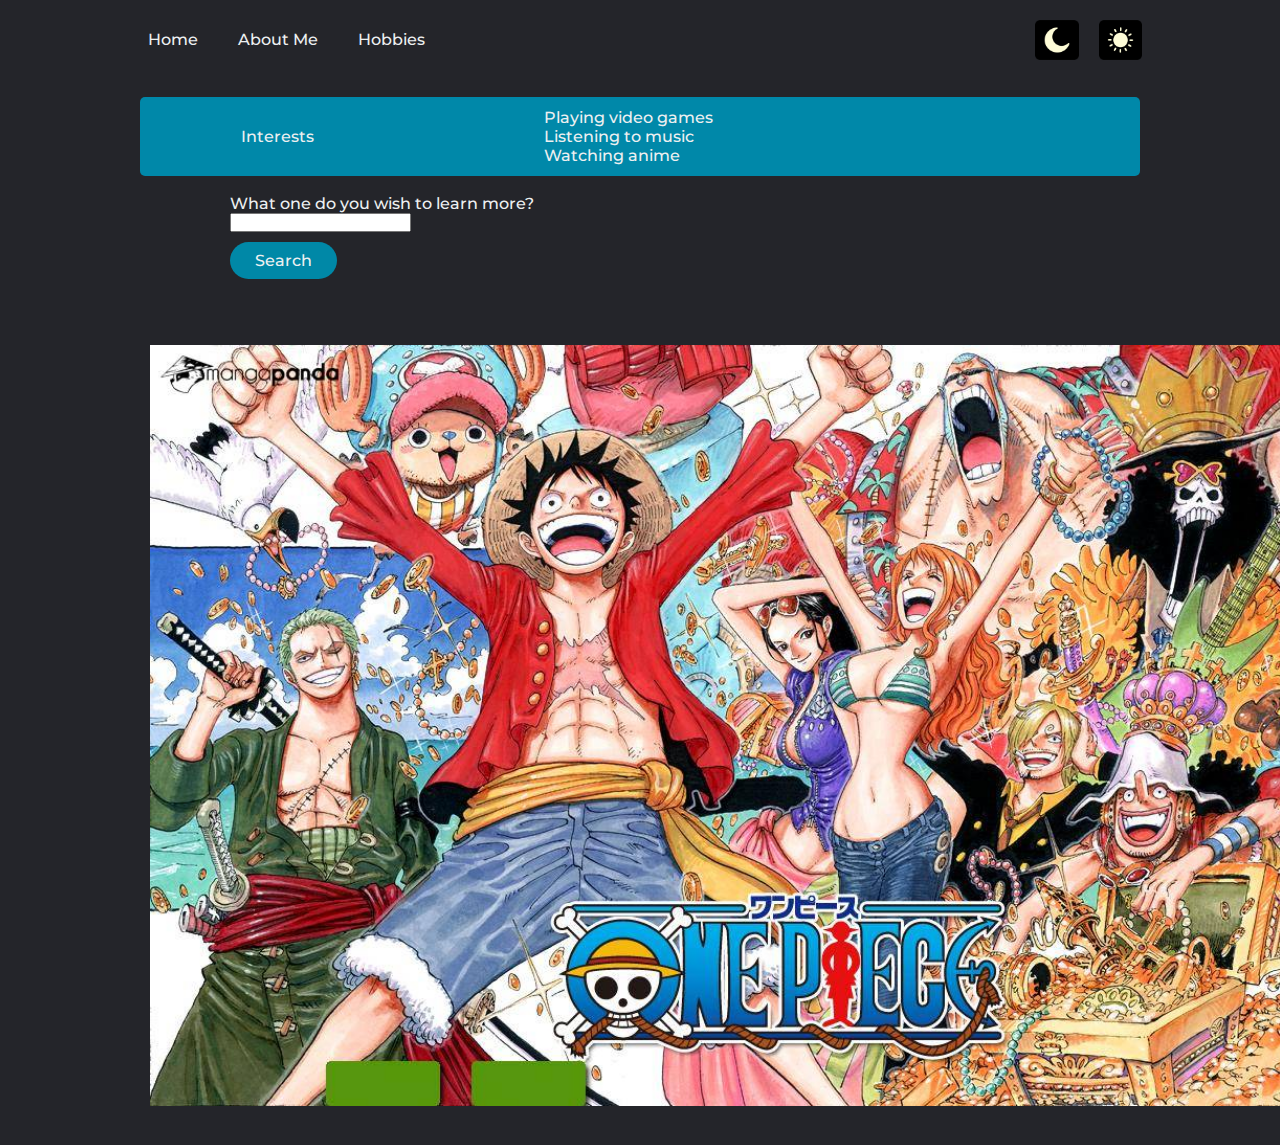
==== hobbies.html @ 19820d30 "one" ====
<html>
    <head>
        <title>Home</title>
        <link rel="stylesheet" href="styles.css">
        <script defer src="script.js"></script>
        <script src="script_hobby.js"></script>
    </head>

    <body onload="theme()" id="body">
        <header>
            <nav>
                <ul class="nav_links">
                    <li><a href="index.html">Home</a></li><li>
                        <a href="aboutMe.html">About Me</a></li><li>
                            <a href="hobbies.html">Hobbies</a></li><li>
                </ul>
            </nav>
            
            <div>
                <ul class="theme_button">
                    <li>
                        <label class="label_expanded">
                            <input type="radio" name="darkmode" id="dark">
                                <div class="radio_btns">
                                    <img src="res/dark.png" height="40px">
                                </div>
                        </label>
                    </li><li>
                        <label class="label_expanded">
                            <input type="radio" name="darkmode" id="light">
                                <div class="radio_btns">
                                    <img src="res/light.png" height="40px">
                                </div>
                        </label>
                    </li> 
                </ul>
            </div>
            
        </header>
        <br>
        <center>
            <table border = "1">
                <tr>
                    <td>Interests</td>
                    <td>
                        Playing video games<br> 
                        Listening to music<br>
                        Watching anime 
                    </td> 
                </tr> 
            </table>
            </center>
            
            <br>

                <div class="textfortextbox">
                    What one do you wish to learn more?
                </div>
            
            
                <div class="textbox">
                    <input type="text" id="searchf">
                </div>
                <div class="search">
                    <button onclick="search(document.getElementById('searchf').value)">Search</button>
                </div>

                <br><br>
            
                <div class="slider_frame">
                    <div class="slide_images">
                        <div class="img_container">
                            <img src="res/balo.jpg" width="1200px">
                        </div>
                        <div class="img_container">
                            <img src="res/nier.jpg" width="1200px">
                        </div>
                        <div class="img_container">
                            <img src="res/op.jpg" width="1200px">
                        </div>
                    </div>
                </div>
           

    </body>
</html>
---- styles.css ----
@import url('https://fonts.googleapis.com/css2?family=Montserrat:wght@500&display=swap');


*{
    box-sizing: border-box;
    margin: 0;
    padding: 0;
}

body{
    background-color: var(--bg-color, #24252A);
    /*-webkit-transition:background-color 1s ease-in; 
   -moz-transition:background-color 1s ease-in; 
   -o-transition:background-color 1s ease-in; 
   transition:background-color 1s ease-in;*/ 
}

li, a, button, table{
    font-family: "Montserrat", sans-serif;
    font-weight: 500;
    font-size: 16px;
    background-color: #24252A;
    color: #edf0f1;
    text-decoration: none;
}

header{
    display: flex;
    height: 79.2px;
    background-color: #24252A;
    justify-content: space-between;
    align-items: center;
    padding: 30px 10%;
}

.nav_links{
    list-style: none;
}

.nav_links li{
    display: inline-block;
    padding: 0px 20px;
}

.nav_links li a{
    transition: all 0.3 ease 0s;
}

.nav_links li a:hover{
    color: #0088A9;
}

.theme_button{
    list-style: none;
    background: transparent;
}

.theme_button li{
    display: inline-block;
    padding: 0px 10px;
    background: transparent;
}

.radio_btns img{
    border: none;
    cursor: pointer;
    background: transparent;
    
}

.label_expanded > input{
    display:none;
}

table {
    border-collapse: collapse;
    width: 1000px;
    background-color: #0088A9;
    border-radius: 5px;
    border-color: transparent;
    
}

table td{
    padding: 10px 10%;
}

.textbox{
    display: flex;
    justify-content: flex-start;
    padding: 0px 18%;
}

.search{
    display: flex;
    justify-content: flex-start;
    padding: 10px 18%;
}

.textfortextbox{
    font-family: "Montserrat", sans-serif;
    font-weight: 500;
    font-size: 16px;
    color: #edf0f1;
    text-decoration: none;
    display: flex;
    justify-content: flex-start;
    padding: 0px 18%;
}

button{
    padding: 9px 25px;
    background-color: rgba(0,136,167,1);
    border: none;
    border-radius: 50px;
    cursor: pointer;
    transition: all 0.3s ease 0s;
}

button:hover{
    background-color: rgba(0,136,167,0.8);
}

.slider_frame{
    overflow: hidden;
    height: auto;
    width: 1200px;
    margin-left: 150px;
    margin-top: 20px;
}

@-webkit-keyframes slide_animation{
    0%{left: 0px;}
    10%{left: 0px;}
    20%{left: 1200px;}
    30%{left: 1200px;}
    40%{left: 2400px;}
    50%{left: 2400px;}
    60%{left: 1200px;}
    70%{left: 1200px;}
    80%{left: 0px;}
    90%{left: 0px;}
    100%{left: 0px;}
}

.slide_images{
    width: 3600px;
    height: 800px;
    margin: 0 0 0 -2400px;
    position: relative;
    -webkit-animation-name: slide_animation;
    -webkit-animation-duration: 33s;
    -webkit-animation-iteration-count: infinite;
    -webkit-animation-direction: alternate;
    -webkit-animation-play-state: running;
}

.img_container{
    height: 400px;
    width: auto;
    position: relative;
    float: left;
}

h1{
    font-family: "Montserrat", sans-serif;
    font-weight: 500;
    color: #edf0f1;
    text-decoration: none;
}

select{
    -webkit-appearance: none;
    -moz-appearance: none;
    -ms-appearance: none;
    appearance: none;
    outline: 0;
    box-shadow: none;
    border: 0!important;
    background: rgba(0,136,167,1);
    background-image: none;
}

select::-ms-expand{
    display: none;
}
.select_game{
    position: relative;
    display: flex;
    width: 20em;
    height: 3em;
    line-height: 3;
    background-color: rgba(0,136,167,1);
    overflow: hidden;
    border-radius: .25em;
}

select{
    flex: 1;
    padding: 0 .5em;
    color: #edf0f1;
    cursor: pointer;
}

.select_game::after{
    content: '\25BC';
    position: absolute;
    color: #edf0f1;
    top: 0;
    right: 0;
    padding: 0 1em;
    background: rgb(0, 72, 88);
    cursor: pointer;
    pointer-events: none;
    transform-origin: .25s all ease;
}

.select_game:hover::after{
    color: rgba(0,136,167,0.8);
}

.asset{
    display: flex;
    justify-content: space-between;
    align-items: center;
    padding: 30px 10%;
}


.wrapper{
    border: 1px #0088A9;
    height: 75px;
    width: 150px;
    position: absolute;
    bottom: 0px;
    left: 25px;
    display: flex;
    align-items: center;
    justify-content: space-around;
}

input[type="checkbox"]{
    appearance: none;
    -webkit-appearance: none;
    height: 25px;
    width: 25px;
    background-color: #edf0f1;
    border-radius: 5px;
    cursor: pointer;
    display: flex;
    align-items: center;
    justify-content: center;
    outline: none;
}

label{
    font-family: "Montserrat", sans-serif;
    font-weight: 500;
    font-size: 16px;
    color: #edf0f1;
    text-decoration: none;
}

input[type="checkbox"]::after{
    font-family: "Font Awesome 5 Free";
    content: "\f00c";
    font-weight: 900;
    font-size: 20px;
    color: #24252A;
    display: none;
}

input[type="checkbox"]:hover{
    background-color: #737171;
}

input[type="checkbox"]:checked{
    background-color: #0088A9;
}

input[type="checkbox"]:checked::after{
    display: block;
}

.splash{
    display: flex;
    justify-content: center;
    align-items: center;
    min-height: 60vh;
    box-sizing: border-box;
}

h2{
    font-family: "Montserrat", sans-serif;
    font-weight: 500;
    position: relative;
    font-size: 13vw;
    color: #24252A;
    -webkit-text-stroke: 0.3vw #edf0f1;
    text-transform: uppercase;
}

height::before{
    content: attr(data-text);
    position: absolute;
    top: 0;
    left: 0;
    width: 100%;
    height: 100%;
    color: #edf0f1;
    -webkit-text-stroke: 0vw #edf0f1;
    border-right: 2px solid #edf0f1;
    overflow: hidden;
}
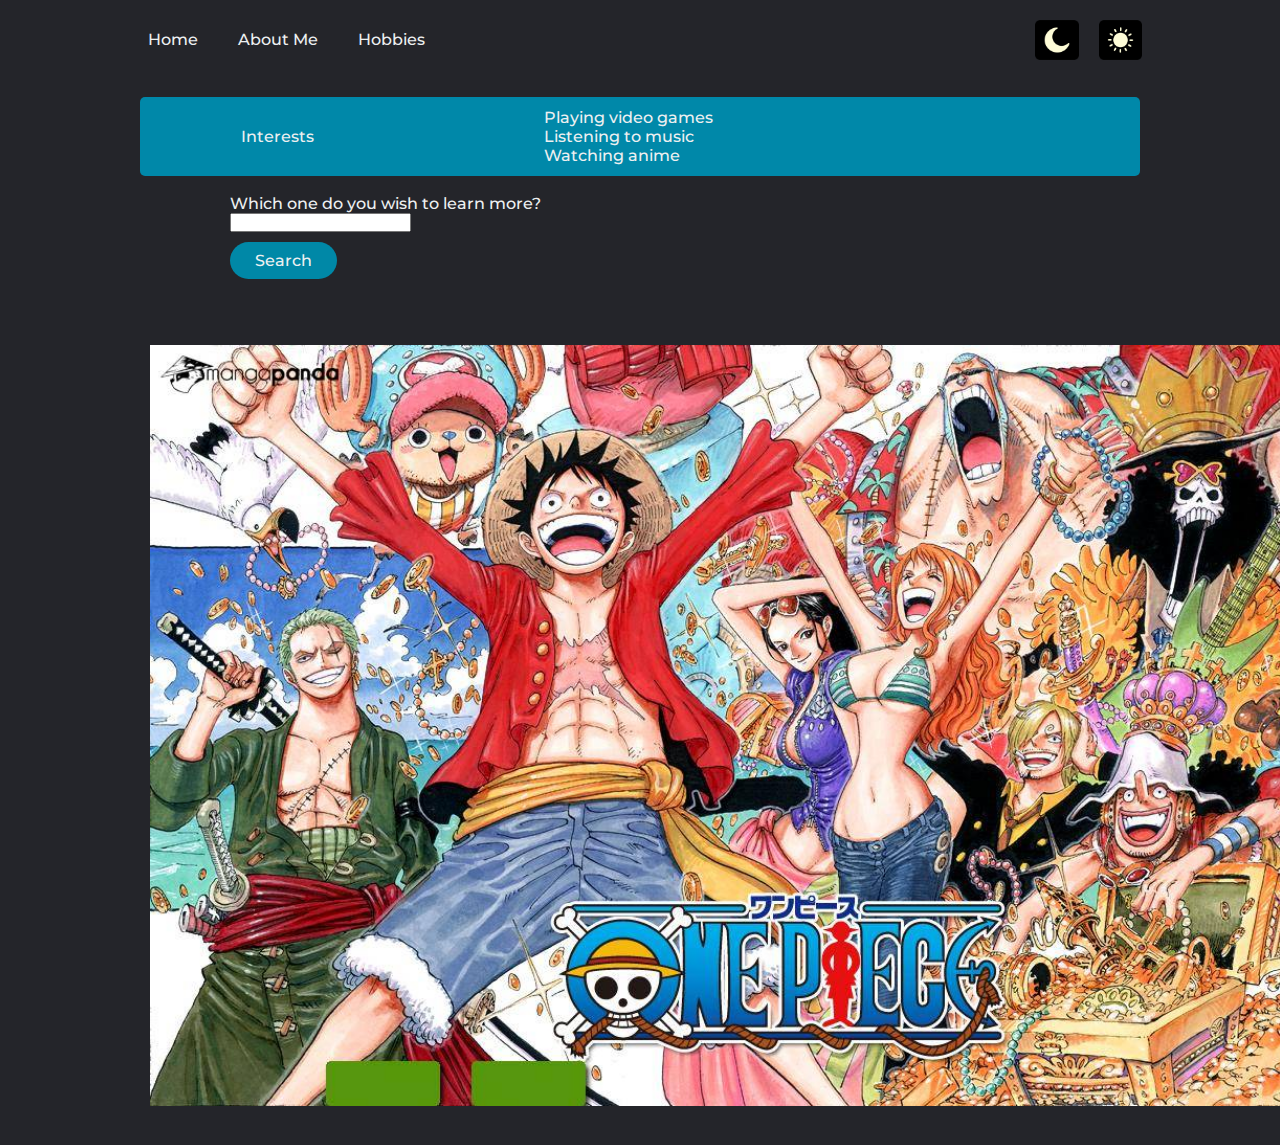
==== commit e0687b8a: "Update hobbies.html" ====
--- a/hobbies.html
+++ b/hobbies.html
@@ -54,7 +54,7 @@
             <br>
 
                 <div class="textfortextbox">
-                    What one do you wish to learn more?
+                    Which one do you wish to learn more?
                 </div>
             
             
@@ -83,4 +83,4 @@
            
 
     </body>
-</html>+</html>
